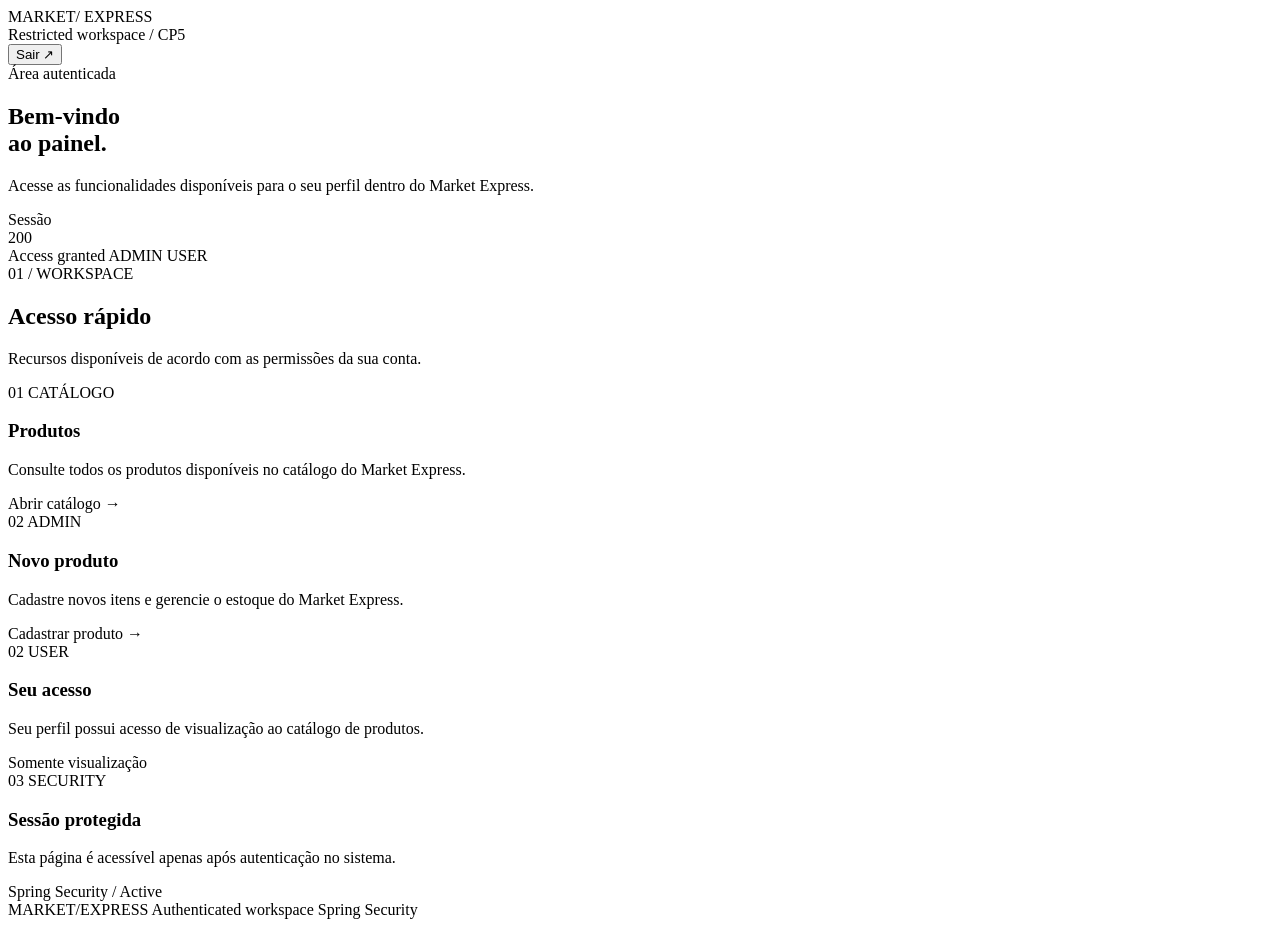
==== src/main/resources/templates/painel.html @ d73e4efc "feat: Agora foi adicionado painel autenticado e controle de acesso" ====
<!DOCTYPE html>
<html lang="pt-br"
      xmlns:th="http://www.thymeleaf.org"
      xmlns:sec="http://www.thymeleaf.org/extras/spring-security">

<head>

    <meta charset="UTF-8">

    <meta
            name="viewport"
            content="width=device-width, initial-scale=1.0">

    <title>Painel | Market Express</title>

    <link
            rel="stylesheet"
            href="/css/style.css"
            th:href="@{/css/style.css}">

</head>

<body>

<header class="topbar">

    <a
            class="brand"
            th:href="@{/}">

        <span>
            MARKET<span class="brand-slash">/</span>
        </span>

        <span>
            EXPRESS
        </span>

    </a>


    <div class="topbar-center">
        Restricted workspace / CP5
    </div>


    <div class="topbar-actions">

        <form
                th:action="@{/logout}"
                method="post">

            <button
                    class="topbar-action"
                    type="submit">

                Sair ↗

            </button>

        </form>

    </div>

</header>


<main class="panel-shell">


    <section class="panel-hero">

        <div>

            <div class="hero-kicker">
                Área autenticada
            </div>


            <h1 class="panel-title">

                Bem-vindo<br>

                <span class="outline">
                    ao painel.
                </span>

            </h1>


            <p class="panel-description">

                Acesse as funcionalidades disponíveis para o seu
                perfil dentro do Market Express.

            </p>

        </div>


        <aside class="panel-status">

            <span class="panel-status-label">
                Sessão
            </span>


            <div class="panel-status-code">
                200
            </div>


            <div class="panel-status-bottom">

                <span>
                    Access granted
                </span>


                <span
                        class="panel-role panel-role-admin"
                        sec:authorize="hasRole('ADMIN')">

                    ADMIN

                </span>


                <span
                        class="panel-role"
                        sec:authorize="hasRole('USER')">

                    USER

                </span>

            </div>

        </aside>

    </section>



    <section class="panel-heading">

        <div>

            <span class="panel-heading-code">
                01 / WORKSPACE
            </span>

            <h2>
                Acesso rápido
            </h2>

        </div>

        <p>
            Recursos disponíveis de acordo com
            as permissões da sua conta.
        </p>

    </section>



    <section class="panel-grid">


        <!-- DISPONÍVEL PARA USER E ADMIN -->

        <article class="panel-card">

            <div class="panel-card-top">

                <span>
                    01
                </span>

                <span>
                    CATÁLOGO
                </span>

            </div>


            <h3>
                Produtos
            </h3>


            <p>

                Consulte todos os produtos disponíveis
                no catálogo do Market Express.

            </p>


            <a
                    class="panel-card-action"
                    th:href="@{/itens}">

                Abrir catálogo →

            </a>

        </article>



        <!-- SOMENTE ADMIN -->

        <article
                class="panel-card panel-card-acid"
                sec:authorize="hasRole('ADMIN')">

            <div class="panel-card-top">

                <span>
                    02
                </span>

                <span>
                    ADMIN
                </span>

            </div>


            <h3>
                Novo produto
            </h3>


            <p>

                Cadastre novos itens e gerencie
                o estoque do Market Express.

            </p>


            <a
                    class="panel-card-action"
                    th:href="@{/itens/novo}">

                Cadastrar produto →

            </a>

        </article>



        <!-- USER -->

        <article
                class="panel-card"
                sec:authorize="hasRole('USER')">

            <div class="panel-card-top">

                <span>
                    02
                </span>

                <span>
                    USER
                </span>

            </div>


            <h3>
                Seu acesso
            </h3>


            <p>

                Seu perfil possui acesso de visualização
                ao catálogo de produtos.

            </p>


            <span class="panel-card-status">
                Somente visualização
            </span>

        </article>



        <!-- SEGURANÇA -->

        <article class="panel-card panel-card-dark">

            <div class="panel-card-top">

                <span>
                    03
                </span>

                <span>
                    SECURITY
                </span>

            </div>


            <h3>
                Sessão protegida
            </h3>


            <p>

                Esta página é acessível apenas após
                autenticação no sistema.

            </p>


            <span class="panel-card-status">
                Spring Security / Active
            </span>

        </article>

    </section>



    <footer class="footer">

        <span class="footer-mark">
            MARKET/EXPRESS
        </span>

        <span>
            Authenticated workspace
        </span>

        <span>
            Spring Security
        </span>

    </footer>


</main>

</body>

</html>
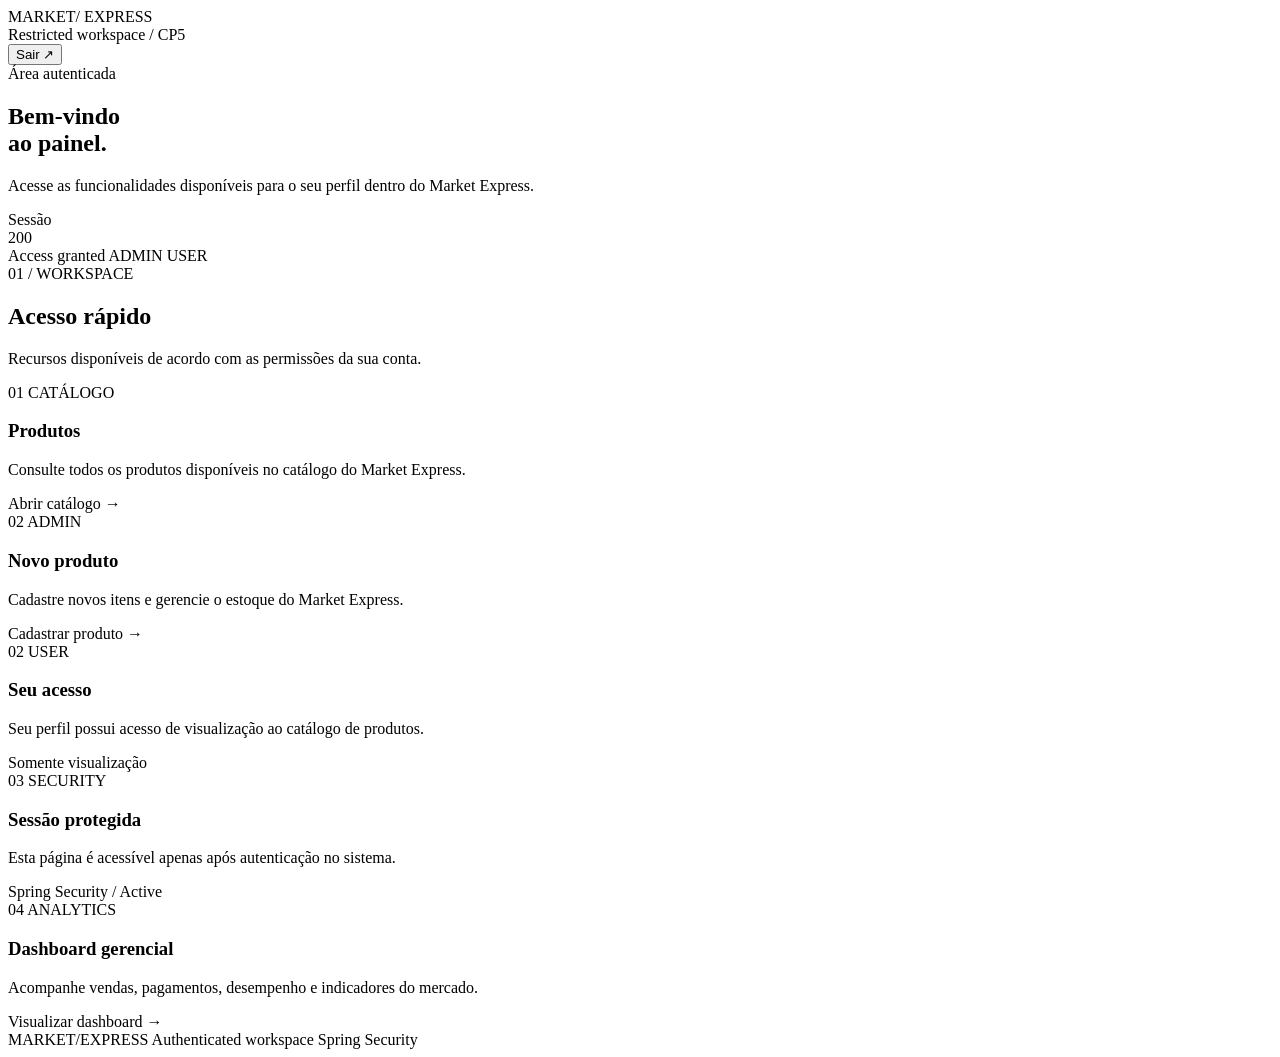
==== commit 059a8067: "feat: implementei emails transacionais e dashboard gerencial" ====
--- a/src/main/resources/templates/painel.html
+++ b/src/main/resources/templates/painel.html
@@ -330,6 +330,34 @@
 
         </article>
 
+        <article
+                class="panel-card"
+                sec:authorize="hasRole('ADMIN')">
+
+            <div class="panel-card-top">
+                <span>04</span>
+                <span>ANALYTICS</span>
+            </div>
+
+            <h3>
+                Dashboard gerencial
+            </h3>
+
+            <p>
+                Acompanhe vendas, pagamentos,
+                desempenho e indicadores do mercado.
+            </p>
+
+            <a
+                    class="panel-card-action"
+                    th:href="@{/admin/dashboard}">
+
+                Visualizar dashboard →
+
+            </a>
+
+        </article>
+
     </section>
 
 
